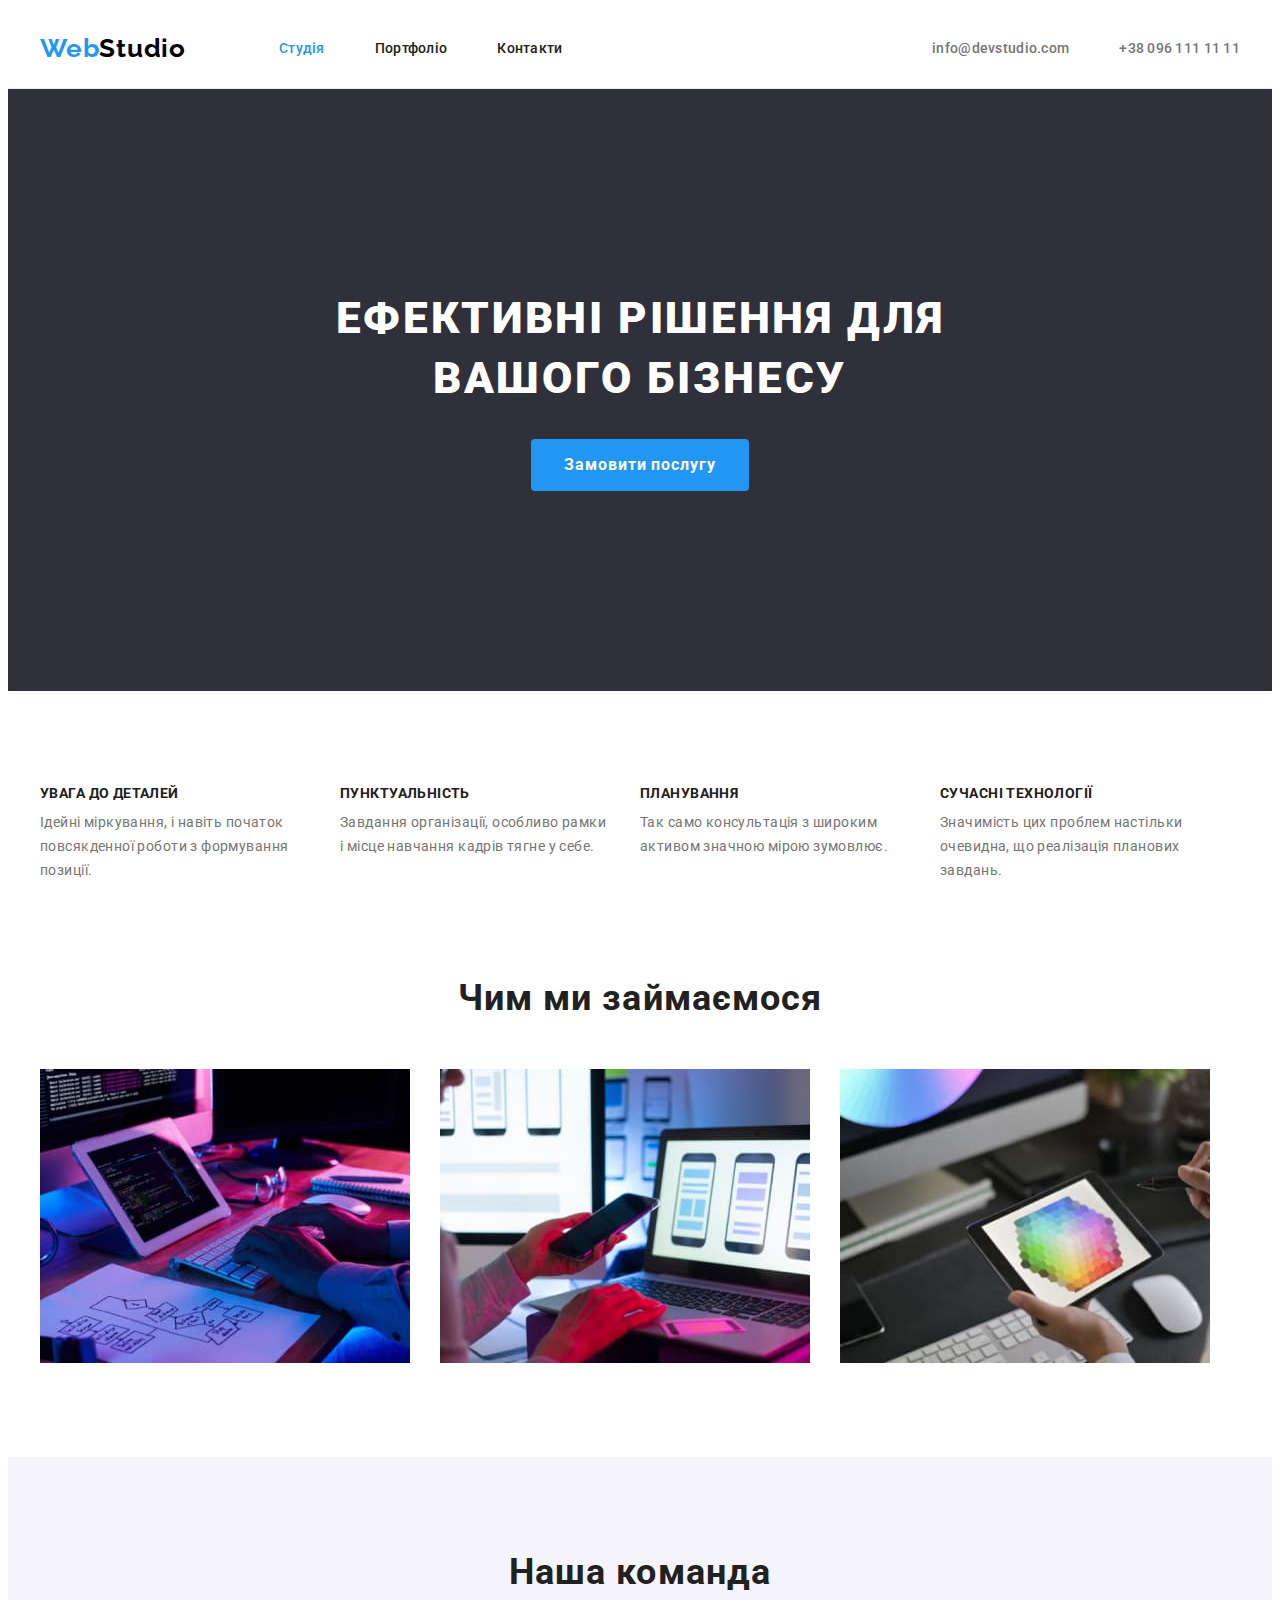
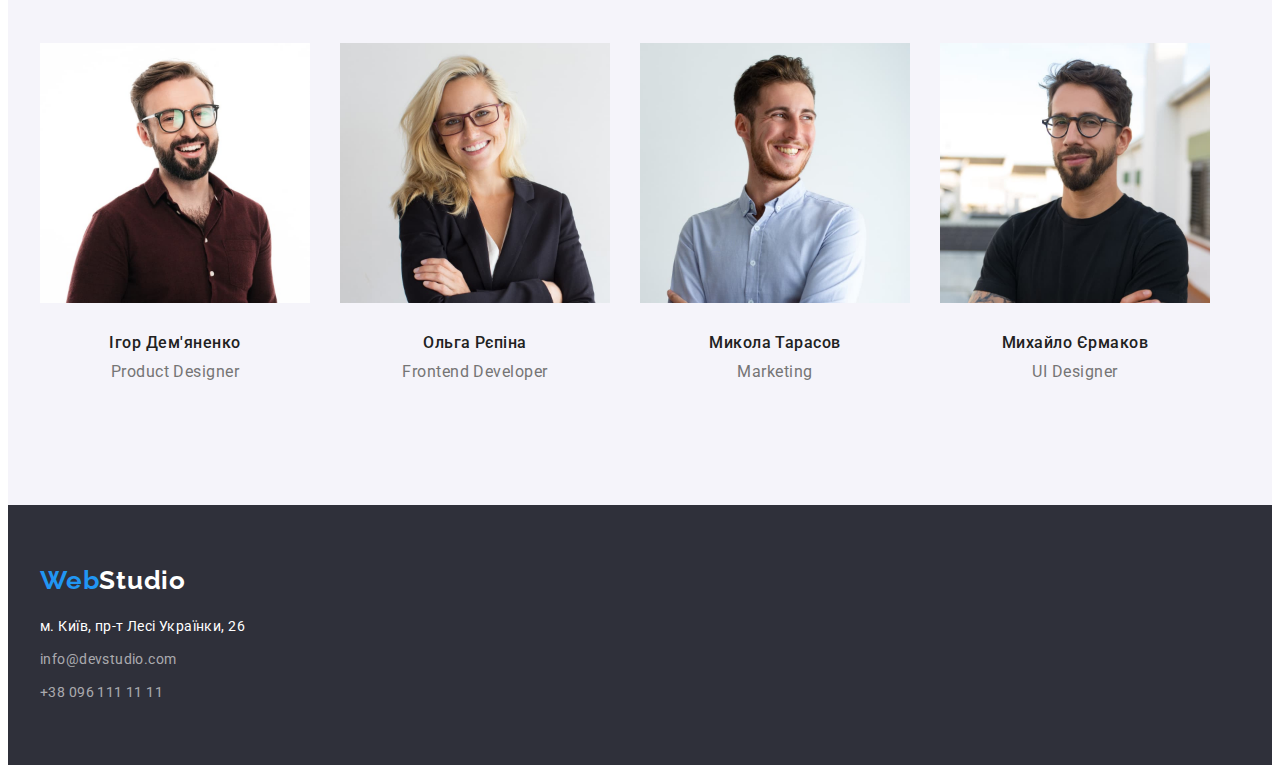
==== index.html @ eddf158d "Initial commit" ====
<!DOCTYPE html>
<html lang="uk">
  <head>
    <meta charset="UTF-8" />
    <meta name="viewport" content="width=device-width, initial-scale=1.0" />
    <title>Document</title>
    <link
      href="https://fonts.googleapis.com/css2?family=Raleway:wght@700&family=Roboto:wght@400;500;700;900&display=swap"
      rel="stylesheet"
    />
    <link
      rel="stylesheet"
      href="https://cdnjs.cloudflare.com/ajax/libs/modern-normalize/2.0.0/modern-normalize.min.css"
      integrity="sha512-4xo8blKMVCiXpTaLzQSLSw3KFOVPWhm/TRtuPVc4WG6kUgjH6J03IBuG7JZPkcWMxJ5huwaBpOpnwYElP/m6wg=="
      crossorigin="anonymous"
      referrerpolicy="no-referrer"
    />
    <link rel="stylesheet" href="./css/style.css" />
  </head>
  <body>
    <!-- header -->

    <header class="header">
      <div class="container main-nav">
        <a href="" lang="en" class="logo"
          >Web<span class="studio">Studio</span>
        </a>
        <nav class="navigation">
          <ul class="list site-nav">
            <li class="item">
              <a href="./index.html" class="link current">Студія</a>
            </li>
            <li class="item">
              <a href="./portfolio.html" class="link">Портфоліо</a>
            </li>
            <li class="item">
              <a href="" class="link">Контакти</a>
            </li>
          </ul>
        </nav>

        <ul class="list contact">
          <li class="item">
            <a href="mailto:info@devstudio.com" class="link"
              >info@devstudio.com</a
            >
          </li>
          <li class="item">
            <a href="tel:+380961111111" class="link">+38 096 111 11 11</a>
          </li>
        </ul>
      </div>
    </header>

    <main>
      <!--hero-->

      <section class="hero">
        <div class="container">
          <h1 class="hero-title">Ефективні рішення для вашого бізнесу</h1>
          <button type="button" class="btn-hero">Замовити послугу</button>
        </div>
      </section>

      <!-- section features -->

      <section class="section features">
        <div class="container">
          <!-- прихований заголовок -->
          <h2 class="section-title visually-hidden">Наші переваги</h2>
          <ul class="list">
            <li class="item">
              <h3 class="section-subtitle">УВАГА ДО ДЕТАЛЕЙ</h3>
              <p class="text">
                Ідейні міркування, і навіть початок повсякденної роботи з
                формування позиції.
              </p>
            </li>
            <li class="item">
              <h3 class="section-subtitle">ПУНКТУАЛЬНІСТЬ</h3>
              <p class="text">
                Завдання організації, особливо рамки і місце навчання кадрів
                тягне у себе.
              </p>
            </li>
            <li class="item">
              <h3 class="section-subtitle">ПЛАНУВАННЯ</h3>
              <p class="text">
                Так само консультація з широким активом значною мірою зумовлює.
              </p>
            </li>
            <li class="item">
              <h3 class="section-subtitle">СУЧАСНІ ТЕХНОЛОГІЇ</h3>
              <p class="text">
                Значимість цих проблем настільки очевидна, що реалізація
                планових завдань.
              </p>
            </li>
          </ul>
        </div>
      </section>

      <!-- section project -->

      <section class="section project">
        <div class="container">
          <h2 class="section-title">Чим ми займаємося</h2>
          <ul class="list">
            <li class="item">
              <img src="./images/img-1.jpg" alt="розробка сайту" width="370" />
            </li>
            <li class="item">
              <img
                src="./images/img-2.jpg"
                alt="розробка дизайну мобільного
            додатку"
                width="370"
              />
            </li>
            <li class="item">
              <img
                src="./images/img-3.jpg"
                alt="підбір кольору на планшеті"
                width="370"
              />
            </li>
          </ul>
        </div>
      </section>

      <!-- section team -->

      <section class="section team">
        <div class="container">
          <h2 class="section-title">Наша команда</h2>
          <ul class="list">
            <li class="item">
              <img
                class="card"
                src="./images/img-4.jpg"
                alt="дизайнер"
                width="270"
                height="260"
              />
              <div class="card-worker">
                <h3 class="section-subtitle">Ігор Дем'яненко</h3>
                <p class="text" lang="en">Product Designer</p>
              </div>
            </li>
            <li class="item">
              <img
                class="card"
                src="./images/img-5.jpg"
                alt="розробник"
                width="270"
                height="260"
              />
              <div class="card-worker">
                <h3 class="section-subtitle">Ольга Рєпіна</h3>
                <p class="text" lang="en">Frontend Developer</p>
              </div>
            </li>
            <li class="item">
              <img
                class="card"
                src="./images/img-6.jpg"
                alt="маркетолог"
                width="270"
                height="260"
              />
              <div class="card-worker">
                <h3 class="section-subtitle">Микола Тарасов</h3>
                <p class="text" lang="en">Marketing</p>
              </div>
            </li>
            <li class="item">
              <img
                class="card"
                src="./images/img-7.jpg"
                alt="дизайнер"
                width="270"
                height="260"
              />
              <div class="card-worker">
                <h3 class="section-subtitle">Михайло Єрмаков</h3>
                <p class="text" lang="en">UI Designer</p>
              </div>
            </li>
          </ul>
        </div>
      </section>
    </main>

    <!-- footer -->

    <footer class="footer">
      <div class="container">
        <a href="" lang="en" class="logo"
          >Web<span class="studio">Studio</span></a
        >
        <address class="adress">
          м. Київ, пр-т Лесі Українки, 26
          <ul class="list">
            <li>
              <a href="mailto:info@devstudio.com" class="link"
                >info@devstudio.com</a
              >
            </li>
            <li class="tel">
              <a href="tel:+380961111111" class="link">+38 096 111 11 11</a>
            </li>
          </ul>
        </address>
      </div>
    </footer>
  </body>
</html>
---- css/style.css ----
/* цвет основного текста #212121 */
/* вторичный цвет текста #757575 */
/* акцент #2196F3 */
/* цвет фона #FFFFFF */
/* вторичный цвет фона #F5F4FA; */
/* цвет героя и футера #2F303A */
:root {
  --primary-text-color: #212121;
  --title-text-color: #757575;
  --accent-color: #2196f3;
  --primary-white-color: #ffffff;
  --primary-font: Roboto, sans-serif;
  --card-set-gap: 30px;
}

body {
  color: var(--title-text-color);
  font-family: var(--primary-font);
}

h1,
h2,
h3,
h4,
h5,
h6,
p,
ul {
  margin: 0;
  padding: 0;
}
img {
  display: block;
}

.container {
  width: 1200px;

  padding-left: 15px;
  padding-right: 15px;

  margin-left: auto;
  margin-right: auto;
}

/* header */

.logo {
  color: var(--accent-color);
}

.studio {
  color: #000;
}

.logo,
.studio {
  padding-top: 24px;
  padding-bottom: 25px;

  font-family: Raleway;
  font-size: 26px;
  font-weight: 700;
  line-height: normal;
  letter-spacing: 0.78px;
  text-decoration: none;
}

.list {
  list-style: none;
}

/* site-nav */

.main-nav,
.site-nav {
  display: flex;
  align-items: center;
}

.main-nav .link {
  display: block;
  padding-top: 32px;
  padding-bottom: 32px;
}
.header {
  border-bottom: 1px solid #ececec;
}

.navigation {
  margin-left: 93px;
}

.site-nav .item + .item {
  margin-left: 50px;
}

.site-nav .link,
.contact .link {
  color: var(--primary-text-color);
  font-size: 14px;
  font-weight: 500;
  line-height: normal;
  letter-spacing: 0.28px;
}

.site-nav .link:hover,
.site-nav .link:focus {
  color: var(--accent-color);
}

.site-nav .link.current {
  color: var(--accent-color);
}

.list .link {
  text-decoration: none;
}

/* contact */

.contact {
  display: flex;
  margin-left: auto;
}

.contact .link {
  color: var(--title-text-color);
}

.contact .link:hover,
.contact .link:focus {
  color: var(--accent-color);
}

.contact .item + .item {
  margin-left: 50px;
}

/* hero */

.hero {
  padding-top: 200px;
  padding-bottom: 200px;

  background: #2f303a;
}

.hero-title {
  width: 696px;
  height: 120px;
  margin-right: auto;
  margin-left: auto;
  margin-bottom: 30px;

  color: var(--primary-white-color);
  font-size: 44px;
  font-weight: 900;
  line-height: 1.36;
  letter-spacing: 2.64px;
  text-transform: uppercase;
  text-align: center;
}

.btn-hero {
  display: block;
  padding: 10px 32px;
  border: 1px solid transparent;
  border-radius: 4px;
  margin-right: auto;
  margin-left: auto;

  color: var(--primary-white-color);
  background-color: var(--accent-color);
  font-family: inherit;
  text-align: center;
  font-size: 16px;
  font-weight: 700;
  line-height: 1.88;
  letter-spacing: 0.96px;
  cursor: pointer;
}

/* sections */

.section {
  padding-top: 94px;
  padding-bottom: 94px;
}

.section-title {
  color: var(--primary-text-color);
}

.section-subtitle {
  color: var(--primary-text-color);
}

.project .section-title,
.team .section-title {
  text-align: center;
  font-size: 36px;
  line-height: normal;
  letter-spacing: 1.08px;
}

/* section features */

.features .list {
  display: flex;
}
.features .item {
  width: 270px;
}

.features .item:not(:last-child) {
  margin-right: 30px;
}

.features .section-subtitle {
  margin-bottom: 10px;

  font-size: 14px;
  line-height: normal;
  letter-spacing: 0.42px;
  text-transform: uppercase;
}

.features .text {
  font-size: 14px;
  line-height: 1.71;
  letter-spacing: 0.42px;
}

.visually-hidden {
  position: absolute;
  width: 1px;
  height: 1px;
  margin: -1px;
  border: 0;
  padding: 0;

  white-space: nowrap;
  clip-path: inset(100%);
  clip: rect(0 0 0 0);
  overflow: hidden;
}

/* section project */

.project {
  padding-top: 0px;
}

.project .list {
  display: flex;
}

.project .section-title {
  margin-bottom: 50px;
}

.project .item:not(:last-child) {
  margin-right: var(--card-set-gap);
}

/* section team */

.team .list {
  display: flex;
}

.team .section-title {
  margin-bottom: 50px;
}

.team .item:not(:last-child) {
  margin-right: var(--card-set-gap);
}

.team {
  padding-top: 94px;
  background-color: #f5f4fa;
}

.team .section-subtitle {
  font-size: 16px;
  font-weight: 500;
  line-height: normal;
  letter-spacing: 0.48px;

  margin-bottom: 10px;
}

.team .text {
  font-size: 16px;
  line-height: normal;
  letter-spacing: 0.48px;
}
.card-worker {
  padding-top: 30px;
  padding-bottom: 30px;
  text-align: center;
}

/* footer */

.footer {
  background-color: #2f303a;

  padding-top: 60px;
  padding-bottom: 60px;
}

.footer .studio {
  color: #fff;
}

.footer .logo,
.footer .studio {
  padding-top: 0px;
  padding-bottom: 0px;
}

.adress {
  color: var(--primary-white-color);
  font-style: normal;
  font-size: 14px;
  line-height: 1.71;
  letter-spacing: 0.42px;

  margin-top: 20px;
}
.adress .list {
  margin-top: 9px;
}

.adress .tel {
  margin-top: 9px;
}

.adress .link {
  color: rgba(255, 255, 255, 0.6);
}

.adress .link:hover,
.adress .link:focus {
  color: var(--primary-white-color);
}

/* portfolio */

/* filter */

.nav-btn {
  padding-top: 6px;
  padding-right: 22px;
  padding-bottom: 6px;
  padding-left: 22px;
  border-radius: 4px;

  color: var(--primary-text-color);
  font-family: inherit;
  background-color: #f5f4fa;
  text-align: center;
  font-size: 16px;
  font-weight: 500;
  line-height: 1.6;
  letter-spacing: 0.48px;
  cursor: pointer;
}

.nav-btn:hover,
.nav-btn:focus {
  color: var(--primary-white-color);
  background-color: var(--accent-color);
}

.nav-btn.current {
  padding-left: 25px;
  padding-right: 25px;

  color: var(--primary-white-color);
  background-color: var(--accent-color);
}

.filter > .item:not(:last-child) {
  margin-right: 8px;
}

/* section portfolio */

.portfolio .section-title {
  font-size: 18px;
  line-height: 2;
  letter-spacing: 1.08px;
}

.portfolio .text {
  color: var(--title-text-color);
  font-size: 16px;
  line-height: 1.87;
  letter-spacing: 0.48px;
}
/* set-card */

.filter {
  display: flex;
  justify-content: center;
  margin-bottom: 50px;
}

.card-set {
  display: flex;
  flex-wrap: wrap;
  margin-right: calc(-1 * var(--card-set-gap));
  margin-bottom: calc(-1 * var(--card-set-gap));
}

.card-set > .item {
  margin-right: var(--card-set-gap);
  margin-bottom: var(--card-set-gap);
  flex-basis: calc(100% / 3 - var(--card-set-gap));
}

.border-card {
  padding-top: 20px;
  padding-right: 24px;
  padding-bottom: 20px;
  padding-left: 24px;
  border: 1px solid #eeeeee;
  border-top: 0px;
}

.border-card .text {
  margin-top: 4px;
}
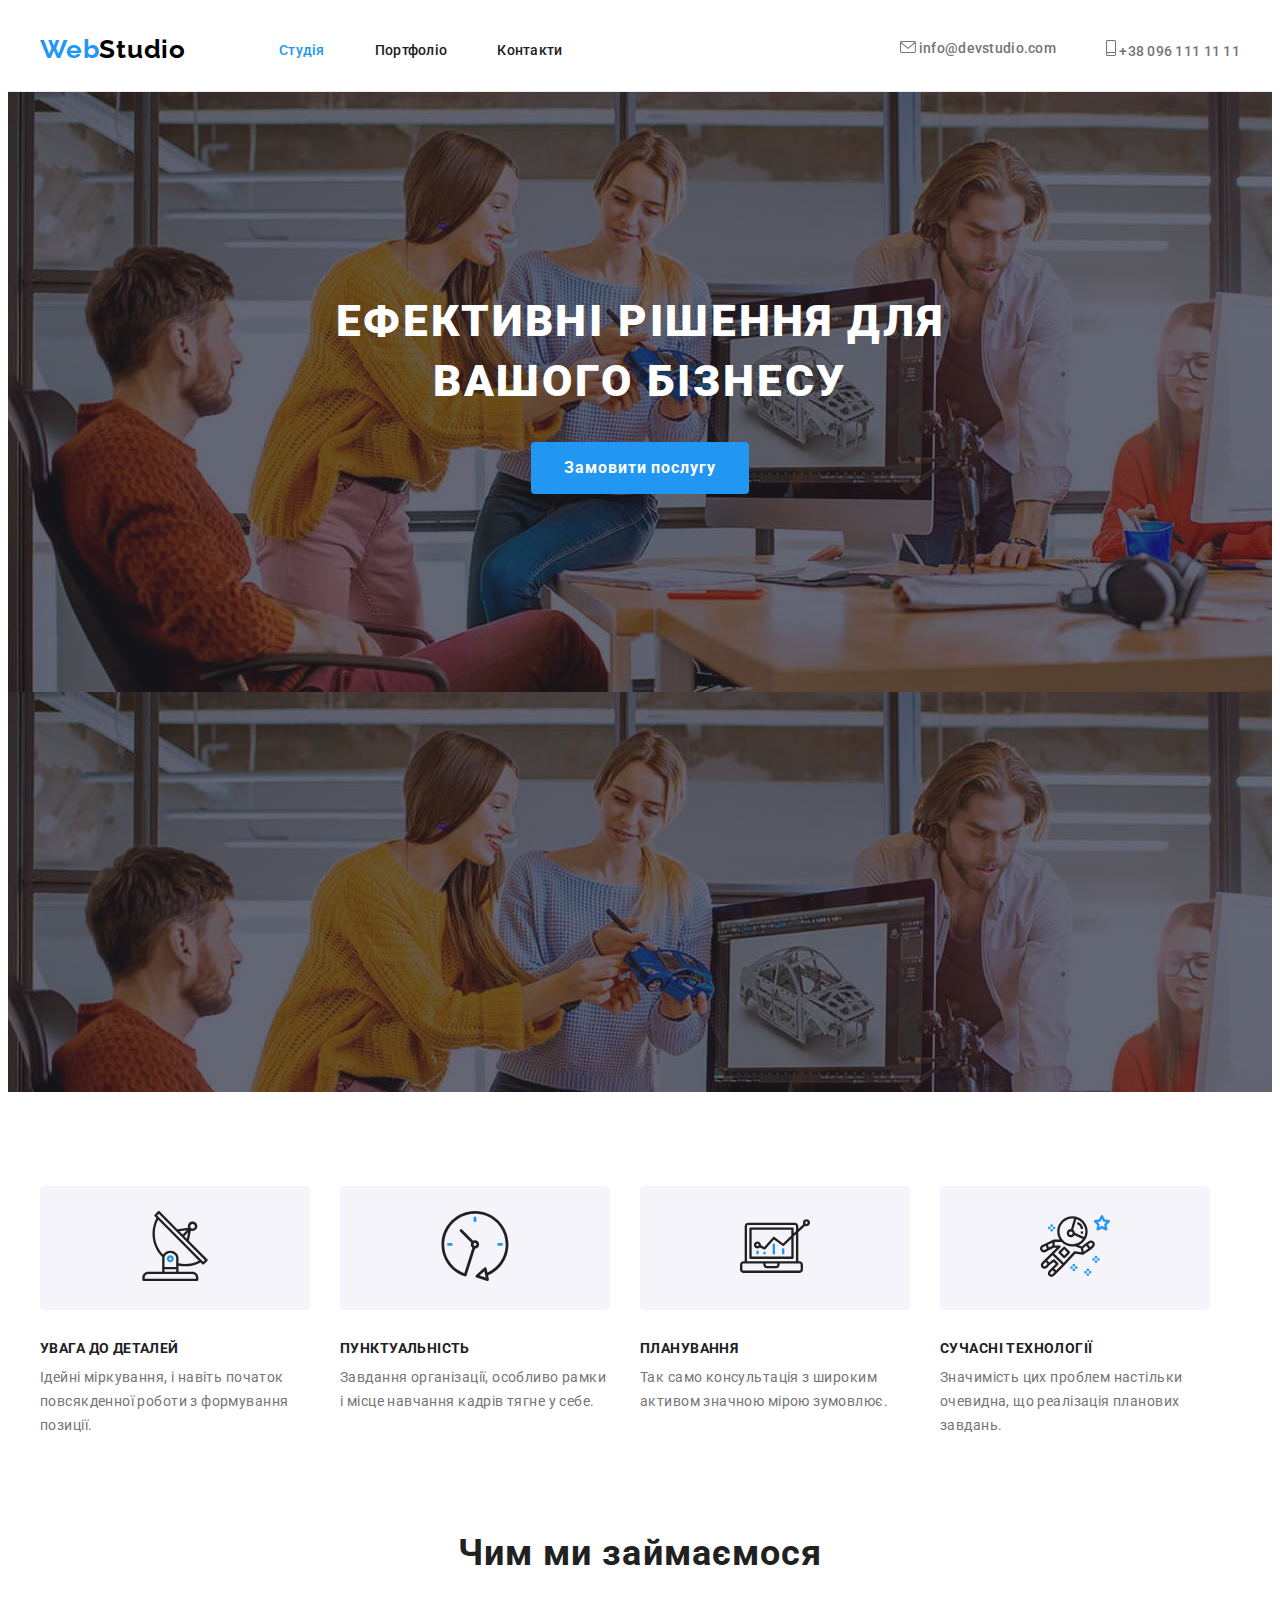
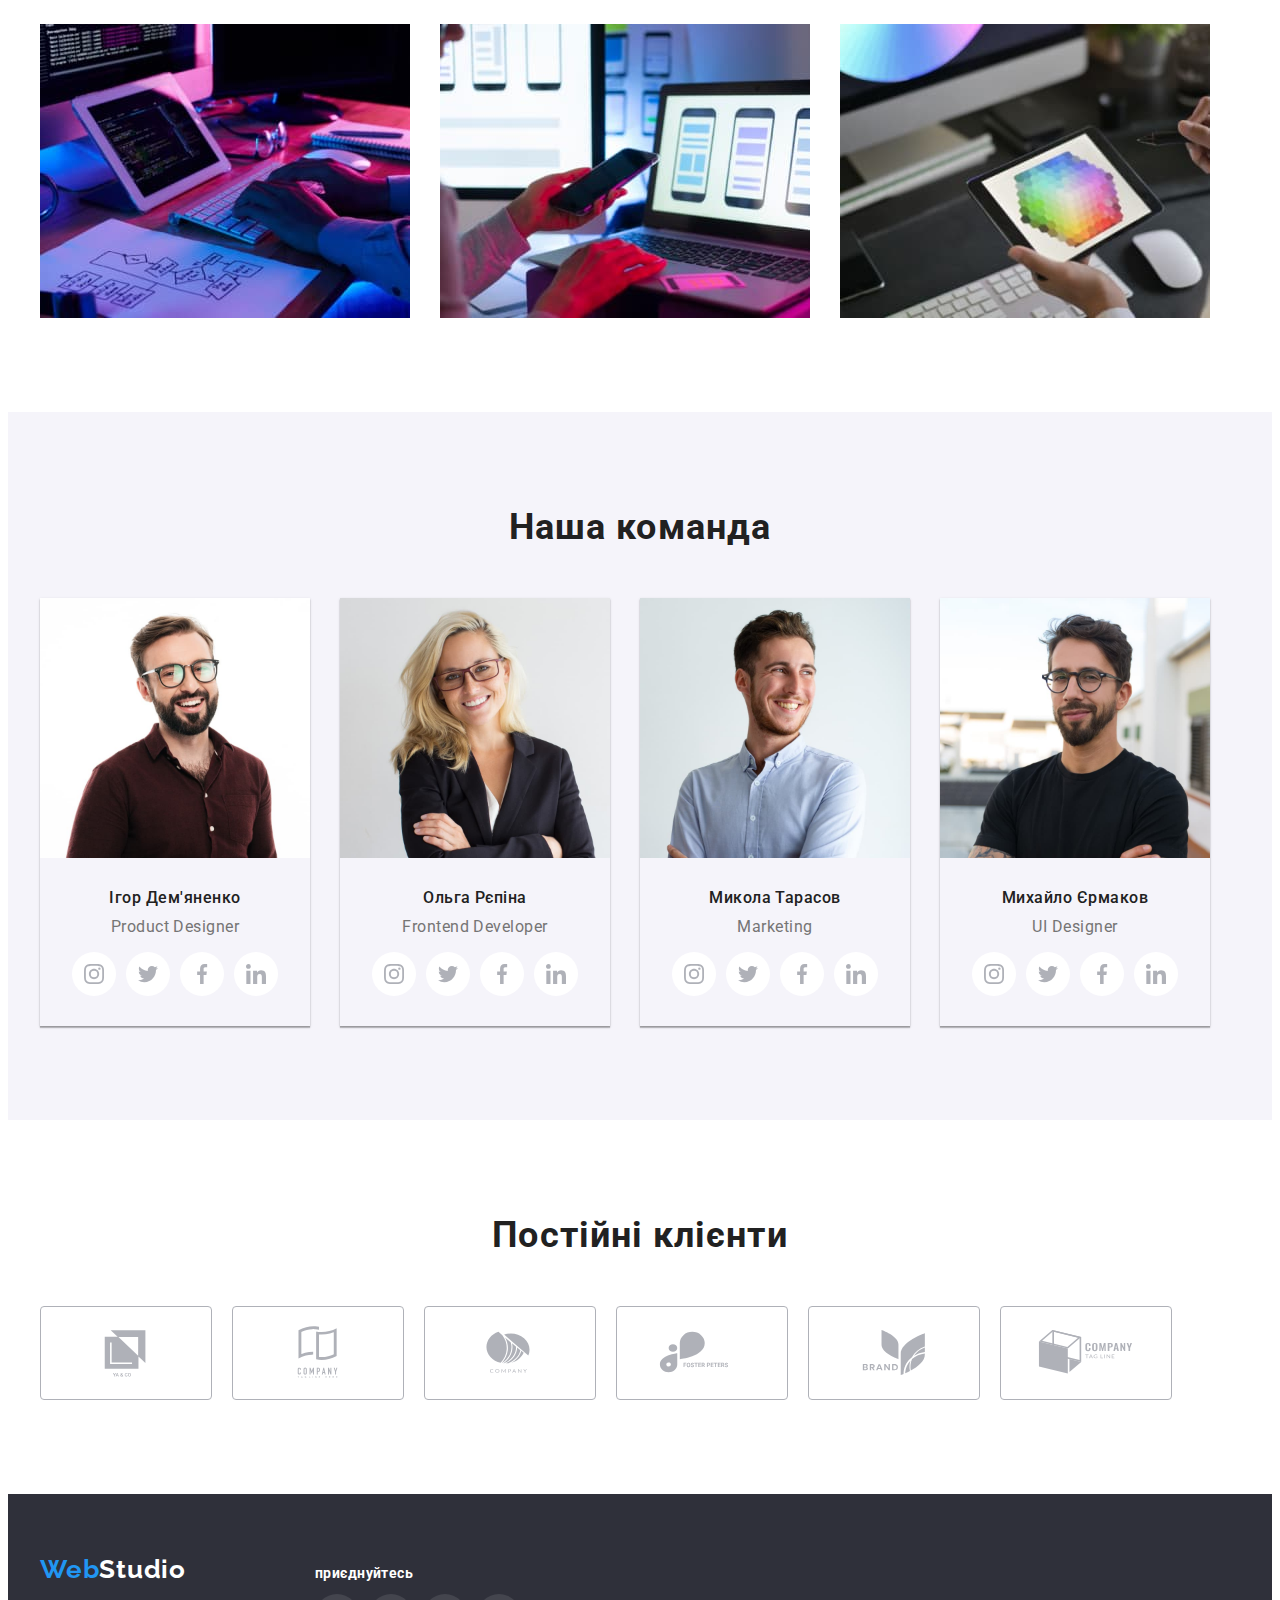
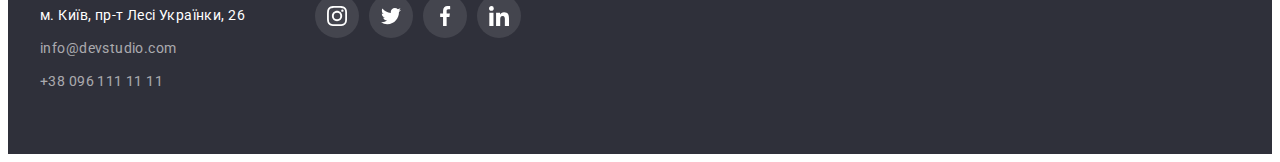
==== commit 2e159cce: "додає іконки та тіні" ====
--- a/index.html
+++ b/index.html
@@ -41,12 +41,20 @@
 
         <ul class="list contact">
           <li class="item">
-            <a href="mailto:info@devstudio.com" class="link"
-              >info@devstudio.com</a
+            <a href="mailto:info@devstudio.com" class="link">
+              <svg class="contact-icon" width="16" height="12">
+                <use href="./images/sprite.svg#icon-envelope"></use>
+              </svg>
+              info@devstudio.com</a
             >
           </li>
           <li class="item">
-            <a href="tel:+380961111111" class="link">+38 096 111 11 11</a>
+            <a href="tel:+380961111111" class="link">
+              <svg class="contact-icon" width="10" height="16">
+                <use href="./images/sprite.svg#icon-smartphone"></use>
+              </svg>
+              +38 096 111 11 11</a
+            >
           </li>
         </ul>
       </div>
@@ -70,6 +78,11 @@
           <h2 class="section-title visually-hidden">Наші переваги</h2>
           <ul class="list">
             <li class="item">
+              <div class="features-icons">
+                <svg width="70" height="70">
+                  <use href="./images/sprite.svg#icon-antenna"></use>
+                </svg>
+              </div>
               <h3 class="section-subtitle">УВАГА ДО ДЕТАЛЕЙ</h3>
               <p class="text">
                 Ідейні міркування, і навіть початок повсякденної роботи з
@@ -77,6 +90,11 @@
               </p>
             </li>
             <li class="item">
+              <div class="features-icons">
+                <svg width="70" height="70">
+                  <use href="./images/sprite.svg#icon-clock"></use>
+                </svg>
+              </div>
               <h3 class="section-subtitle">ПУНКТУАЛЬНІСТЬ</h3>
               <p class="text">
                 Завдання організації, особливо рамки і місце навчання кадрів
@@ -84,12 +102,22 @@
               </p>
             </li>
             <li class="item">
+              <div class="features-icons">
+                <svg width="70" height="70">
+                  <use href="./images/sprite.svg#icon-diagram"></use>
+                </svg>
+              </div>
               <h3 class="section-subtitle">ПЛАНУВАННЯ</h3>
               <p class="text">
                 Так само консультація з широким активом значною мірою зумовлює.
               </p>
             </li>
             <li class="item">
+              <div class="features-icons">
+                <svg width="70" height="70">
+                  <use href="./images/sprite.svg#icon-astronaut"></use>
+                </svg>
+              </div>
               <h3 class="section-subtitle">СУЧАСНІ ТЕХНОЛОГІЇ</h3>
               <p class="text">
                 Значимість цих проблем настільки очевидна, що реалізація
@@ -145,6 +173,56 @@
               <div class="card-worker">
                 <h3 class="section-subtitle">Ігор Дем'яненко</h3>
                 <p class="text" lang="en">Product Designer</p>
+                <ul class="social-list">
+                  <li class="social-item">
+                    <a
+                      class="social-link"
+                      href=""
+                      target="_blank"
+                      rel="noopener no-referrer"
+                      aria-label="instagram"
+                      ><svg class="social-icon" width="20" height="20">
+                        <use href="./images/sprite.svg#icon-instagram"></use>
+                      </svg>
+                    </a>
+                  </li>
+                  <li class="social-item">
+                    <a
+                      class="social-link"
+                      href=""
+                      target="_blank"
+                      rel="noopener no-referrer"
+                      aria-label="twitter"
+                      ><svg class="social-icon" width="20" height="20">
+                        <use href="./images/sprite.svg#icon-twitter"></use>
+                      </svg>
+                    </a>
+                  </li>
+                  <li class="social-item">
+                    <a
+                      class="social-link"
+                      href=""
+                      target="_blank"
+                      rel="noopener no-referrer"
+                      aria-label="facebook"
+                      ><svg class="social-icon" width="20" height="20">
+                        <use href="./images/sprite.svg#icon-facebook"></use>
+                      </svg>
+                    </a>
+                  </li>
+                  <li class="social-item">
+                    <a
+                      class="social-link"
+                      href=""
+                      target="_blank"
+                      rel="noopener no-referrer"
+                      aria-label="linkedin"
+                      ><svg class="social-icon" width="20" height="20">
+                        <use href="./images/sprite.svg#icon-linkedin"></use>
+                      </svg>
+                    </a>
+                  </li>
+                </ul>
               </div>
             </li>
             <li class="item">
@@ -158,6 +236,56 @@
               <div class="card-worker">
                 <h3 class="section-subtitle">Ольга Рєпіна</h3>
                 <p class="text" lang="en">Frontend Developer</p>
+                <ul class="social-list">
+                  <li class="social-item">
+                    <a
+                      class="social-link"
+                      href=""
+                      target="_blank"
+                      rel="noopener no-referrer"
+                      aria-label="instagram"
+                      ><svg class="social-icon" width="20" height="20">
+                        <use href="./images/sprite.svg#icon-instagram"></use>
+                      </svg>
+                    </a>
+                  </li>
+                  <li class="social-item">
+                    <a
+                      class="social-link"
+                      href=""
+                      target="_blank"
+                      rel="noopener no-referrer"
+                      aria-label="twitter"
+                      ><svg class="social-icon" width="20" height="20">
+                        <use href="./images/sprite.svg#icon-twitter"></use>
+                      </svg>
+                    </a>
+                  </li>
+                  <li class="social-item">
+                    <a
+                      class="social-link"
+                      href=""
+                      target="_blank"
+                      rel="noopener no-referrer"
+                      aria-label="facebook"
+                      ><svg class="social-icon" width="20" height="20">
+                        <use href="./images/sprite.svg#icon-facebook"></use>
+                      </svg>
+                    </a>
+                  </li>
+                  <li class="social-item">
+                    <a
+                      class="social-link"
+                      href=""
+                      target="_blank"
+                      rel="noopener no-referrer"
+                      aria-label="linkedin"
+                      ><svg class="social-icon" width="20" height="20">
+                        <use href="./images/sprite.svg#icon-linkedin"></use>
+                      </svg>
+                    </a>
+                  </li>
+                </ul>
               </div>
             </li>
             <li class="item">
@@ -171,6 +299,56 @@
               <div class="card-worker">
                 <h3 class="section-subtitle">Микола Тарасов</h3>
                 <p class="text" lang="en">Marketing</p>
+                <ul class="social-list">
+                  <li class="social-item">
+                    <a
+                      class="social-link"
+                      href=""
+                      target="_blank"
+                      rel="noopener no-referrer"
+                      aria-label="instagram"
+                      ><svg class="social-icon" width="20" height="20">
+                        <use href="./images/sprite.svg#icon-instagram"></use>
+                      </svg>
+                    </a>
+                  </li>
+                  <li class="social-item">
+                    <a
+                      class="social-link"
+                      href=""
+                      target="_blank"
+                      rel="noopener no-referrer"
+                      aria-label="twitter"
+                      ><svg class="social-icon" width="20" height="20">
+                        <use href="./images/sprite.svg#icon-twitter"></use>
+                      </svg>
+                    </a>
+                  </li>
+                  <li class="social-item">
+                    <a
+                      class="social-link"
+                      href=""
+                      target="_blank"
+                      rel="noopener no-referrer"
+                      aria-label="facebook"
+                      ><svg class="social-icon" width="20" height="20">
+                        <use href="./images/sprite.svg#icon-facebook"></use>
+                      </svg>
+                    </a>
+                  </li>
+                  <li class="social-item">
+                    <a
+                      class="social-link"
+                      href=""
+                      target="_blank"
+                      rel="noopener no-referrer"
+                      aria-label="linkedin"
+                      ><svg class="social-icon" width="20" height="20">
+                        <use href="./images/sprite.svg#icon-linkedin"></use>
+                      </svg>
+                    </a>
+                  </li>
+                </ul>
               </div>
             </li>
             <li class="item">
@@ -184,6 +362,56 @@
               <div class="card-worker">
                 <h3 class="section-subtitle">Михайло Єрмаков</h3>
                 <p class="text" lang="en">UI Designer</p>
+                <ul class="social-list">
+                  <li class="social-item">
+                    <a
+                      class="social-link"
+                      href=""
+                      target="_blank"
+                      rel="noopener no-referrer"
+                      aria-label="instagram"
+                      ><svg class="social-icon" width="20" height="20">
+                        <use href="./images/sprite.svg#icon-instagram"></use>
+                      </svg>
+                    </a>
+                  </li>
+                  <li class="social-item">
+                    <a
+                      class="social-link"
+                      href=""
+                      target="_blank"
+                      rel="noopener no-referrer"
+                      aria-label="twitter"
+                      ><svg class="social-icon" width="20" height="20">
+                        <use href="./images/sprite.svg#icon-twitter"></use>
+                      </svg>
+                    </a>
+                  </li>
+                  <li class="social-item">
+                    <a
+                      class="social-link"
+                      href=""
+                      target="_blank"
+                      rel="noopener no-referrer"
+                      aria-label="facebook"
+                      ><svg class="social-icon" width="20" height="20">
+                        <use href="./images/sprite.svg#icon-facebook"></use>
+                      </svg>
+                    </a>
+                  </li>
+                  <li class="social-item">
+                    <a
+                      class="social-link"
+                      href=""
+                      target="_blank"
+                      rel="noopener no-referrer"
+                      aria-label="linkedin"
+                      ><svg class="social-icon" width="20" height="20">
+                        <use href="./images/sprite.svg#icon-linkedin"></use>
+                      </svg>
+                    </a>
+                  </li>
+                </ul>
               </div>
             </li>
           </ul>
@@ -191,26 +419,121 @@
       </section>
     </main>
 
+    <!-- section clients -->
+    <section class="section clients">
+      <div class="container">
+        <h2 class="section-title">Постійні клієнти</h2>
+        <ul class="list">
+          <li class="client-item">
+            <svg class="client-icon" width="106" height="60">
+              <use href="./images/sprite.svg#icon-logo-1"></use>
+            </svg>
+          </li>
+          <li class="client-item">
+            <svg class="client-icon" width="106" height="60">
+              <use href="./images/sprite.svg#icon-logo-2"></use>
+            </svg>
+          </li>
+          <li class="client-item">
+            <svg class="client-icon" width="106" height="60">
+              <use href="./images/sprite.svg#icon-logo-3"></use>
+            </svg>
+          </li>
+          <li class="client-item">
+            <svg class="client-icon" width="106" height="60">
+              <use href="./images/sprite.svg#icon-logo-4"></use>
+            </svg>
+          </li>
+          <li class="client-item">
+            <svg class="client-icon" width="106" height="60">
+              <use href="./images/sprite.svg#icon-logo-5"></use>
+            </svg>
+          </li>
+          <li class="client-item">
+            <svg class="client-icon" width="106" height="60">
+              <use href="./images/sprite.svg#icon-logo-6"></use>
+            </svg>
+          </li>
+        </ul>
+      </div>
+    </section>
+
     <!-- footer -->
 
     <footer class="footer">
       <div class="container">
-        <a href="" lang="en" class="logo"
-          >Web<span class="studio">Studio</span></a
-        >
-        <address class="adress">
-          м. Київ, пр-т Лесі Українки, 26
-          <ul class="list">
-            <li>
-              <a href="mailto:info@devstudio.com" class="link"
-                >info@devstudio.com</a
-              >
-            </li>
-            <li class="tel">
-              <a href="tel:+380961111111" class="link">+38 096 111 11 11</a>
+        <div class="adress-contact">
+          <a href="" lang="en" class="logo"
+            >Web<span class="studio">Studio</span></a
+          >
+          <address class="adress">
+            м. Київ, пр-т Лесі Українки, 26
+            <ul class="list">
+              <li>
+                <a href="mailto:info@devstudio.com" class="link"
+                  >info@devstudio.com</a
+                >
+              </li>
+              <li class="tel">
+                <a href="tel:+380961111111" class="link">+38 096 111 11 11</a>
+              </li>
+            </ul>
+          </address>
+        </div>
+
+        <div class="footer-icons">
+          <p class="text">приєднуйтесь</p>
+          <ul class="social-list">
+            <li class="social-item">
+              <a
+                class="social-link"
+                href=""
+                target="_blank"
+                rel="noopener no-referrer"
+                aria-label="instagram"
+                ><svg class="social-icon" width="20" height="20">
+                  <use href="./images/sprite.svg#icon-instagram"></use>
+                </svg>
+              </a>
+            </li>
+            <li class="social-item">
+              <a
+                class="social-link"
+                href=""
+                target="_blank"
+                rel="noopener no-referrer"
+                aria-label="twitter"
+                ><svg class="social-icon" width="20" height="20">
+                  <use href="./images/sprite.svg#icon-twitter"></use>
+                </svg>
+              </a>
+            </li>
+            <li class="social-item">
+              <a
+                class="social-link"
+                href=""
+                target="_blank"
+                rel="noopener no-referrer"
+                aria-label="facebook"
+                ><svg class="social-icon" width="20" height="20">
+                  <use href="./images/sprite.svg#icon-facebook"></use>
+                </svg>
+              </a>
+            </li>
+            <li class="social-item">
+              <a
+                class="social-link"
+                href=""
+                target="_blank"
+                rel="noopener no-referrer"
+                aria-label="linkedin"
+                ><svg class="social-icon" width="20" height="20">
+                  <use href="./images/sprite.svg#icon-linkedin"></use>
+                </svg>
+              </a>
             </li>
           </ul>
-        </address>
+        </div>
       </div>
     </footer>
   </body>
--- a/css/style.css
+++ b/css/style.css
@@ -136,14 +136,26 @@
 .contact .item + .item {
   margin-left: 50px;
 }
-
+.contact-icon {
+  fill: currentColor;
+}
 /* hero */
 
 .hero {
   padding-top: 200px;
   padding-bottom: 200px;
 
-  background: #2f303a;
+  background: #c4c4c4;
+  background-image: linear-gradient(
+      to right,
+      rgba(47, 48, 58, 0.4),
+      rgba(47, 48, 58, 0.4)
+    ),
+    url(../images/hero.jpg);
+  height: 600px;
+  max-width: 1600px;
+  margin-right: auto;
+  margin-left: auto;
 }
 
 .hero-title {
@@ -197,11 +209,13 @@
 }
 
 .project .section-title,
-.team .section-title {
+.team .section-title,
+.clients .section-title {
   text-align: center;
   font-size: 36px;
   line-height: normal;
   letter-spacing: 1.08px;
+  margin-bottom: 50px;
 }
 
 /* section features */
@@ -245,6 +259,13 @@
   clip: rect(0 0 0 0);
   overflow: hidden;
 }
+.features-icons {
+  background-color: #f5f4fa;
+
+  padding: 25px 100px;
+  margin-bottom: 30px;
+  border-radius: 4px;
+}
 
 /* section project */
 
@@ -255,11 +276,6 @@
 .project .list {
   display: flex;
 }
-
-.project .section-title {
-  margin-bottom: 50px;
-}
-
 .project .item:not(:last-child) {
   margin-right: var(--card-set-gap);
 }
@@ -270,14 +286,13 @@
   display: flex;
 }
 
-.team .section-title {
-  margin-bottom: 50px;
-}
-
 .team .item:not(:last-child) {
   margin-right: var(--card-set-gap);
 }
-
+.team .item {
+  box-shadow: 0px 2px 1px 0px rgba(0, 0, 0, 0.2),
+    0px 1px 1px 0px rgba(0, 0, 0, 0.14), 0px 1px 3px 0px rgba(0, 0, 0, 0.12);
+}
 .team {
   padding-top: 94px;
   background-color: #f5f4fa;
@@ -296,11 +311,66 @@
   font-size: 16px;
   line-height: normal;
   letter-spacing: 0.48px;
+  margin-bottom: 16px;
 }
 .card-worker {
   padding-top: 30px;
   padding-bottom: 30px;
   text-align: center;
+}
+
+/* social icons  */
+
+.social-list {
+  display: flex;
+  list-style: none;
+  justify-content: center;
+  align-items: center;
+  gap: 10px;
+}
+.social-link {
+  display: flex;
+  justify-content: center;
+  align-items: center;
+  width: 44px;
+  height: 44px;
+  background-color: #ffffff;
+  border-radius: 50%;
+}
+
+.social-icon {
+  fill: #afb1b8;
+}
+
+/* clients */
+.clients .list {
+  display: flex;
+}
+.client-item {
+  display: flex;
+  justify-content: center;
+  align-items: center;
+  width: 170px;
+  height: 92px;
+  border: 1px solid #afb1b8;
+  border-radius: 4px;
+  cursor: pointer;
+}
+.client-item:not(:last-child) {
+  margin-right: 20px;
+}
+
+.client-icon {
+  fill: #afb1b8;
+}
+.client-item:hover,
+.client-item:focus {
+  border-color: var(--accent-color);
+}
+
+.client-item:hover .client-icon,
+.client-item:focus .client-icon {
+  fill: var(--accent-color);
 }
 
 /* footer */
@@ -347,7 +417,47 @@
 .adress .link:focus {
   color: var(--primary-white-color);
 }
-
+.footer .text {
+  color: rgba(255, 255, 255, 1);
+  margin-bottom: 20px;
+}
+
+/* icons footer */
+
+.footer .social-link {
+  background-color: rgba(255, 255, 255, 0.1);
+}
+
+.footer .social-icon {
+  fill: rgba(255, 255, 255, 1);
+}
+
+.social-link:hover,
+.social-link:focus {
+  background-color: var(--accent-color);
+}
+
+.social-link:hover .social-icon,
+.social-link:focus .social-icon {
+  fill: #ffffff;
+}
+
+.footer > .container {
+  display: flex;
+  align-items: baseline;
+}
+
+.adress-contact {
+  margin-right: 70px;
+}
+
+.footer-icons .text {
+  font-weight: 700;
+  font-size: 14px;
+  line-height: 1.14px;
+  letter-spacing: 0.03em;
+  text-align: left;
+}
 /* portfolio */
 
 /* filter */
@@ -374,6 +484,8 @@
 .nav-btn:focus {
   color: var(--primary-white-color);
   background-color: var(--accent-color);
+  box-shadow: 0px 2px 2px 0px rgba(0, 0, 0, 0.12),
+    0px 1px 2px 0px rgba(0, 0, 0, 0.08), 0px 3px 1px 0px rgba(0, 0, 0, 0.1);
 }
 
 .nav-btn.current {
@@ -422,7 +534,11 @@
   margin-bottom: var(--card-set-gap);
   flex-basis: calc(100% / 3 - var(--card-set-gap));
 }
-
+.card-set > .item:hover,
+.card-set > .item:focus {
+  box-shadow: 1px 4px 6px 0px rgba(0, 0, 0, 0.16),
+    0px 4px 4px 0px rgba(0, 0, 0, 0.06), 0px 1px 1px 0px rgba(0, 0, 0, 0.12);
+}
 .border-card {
   padding-top: 20px;
   padding-right: 24px;
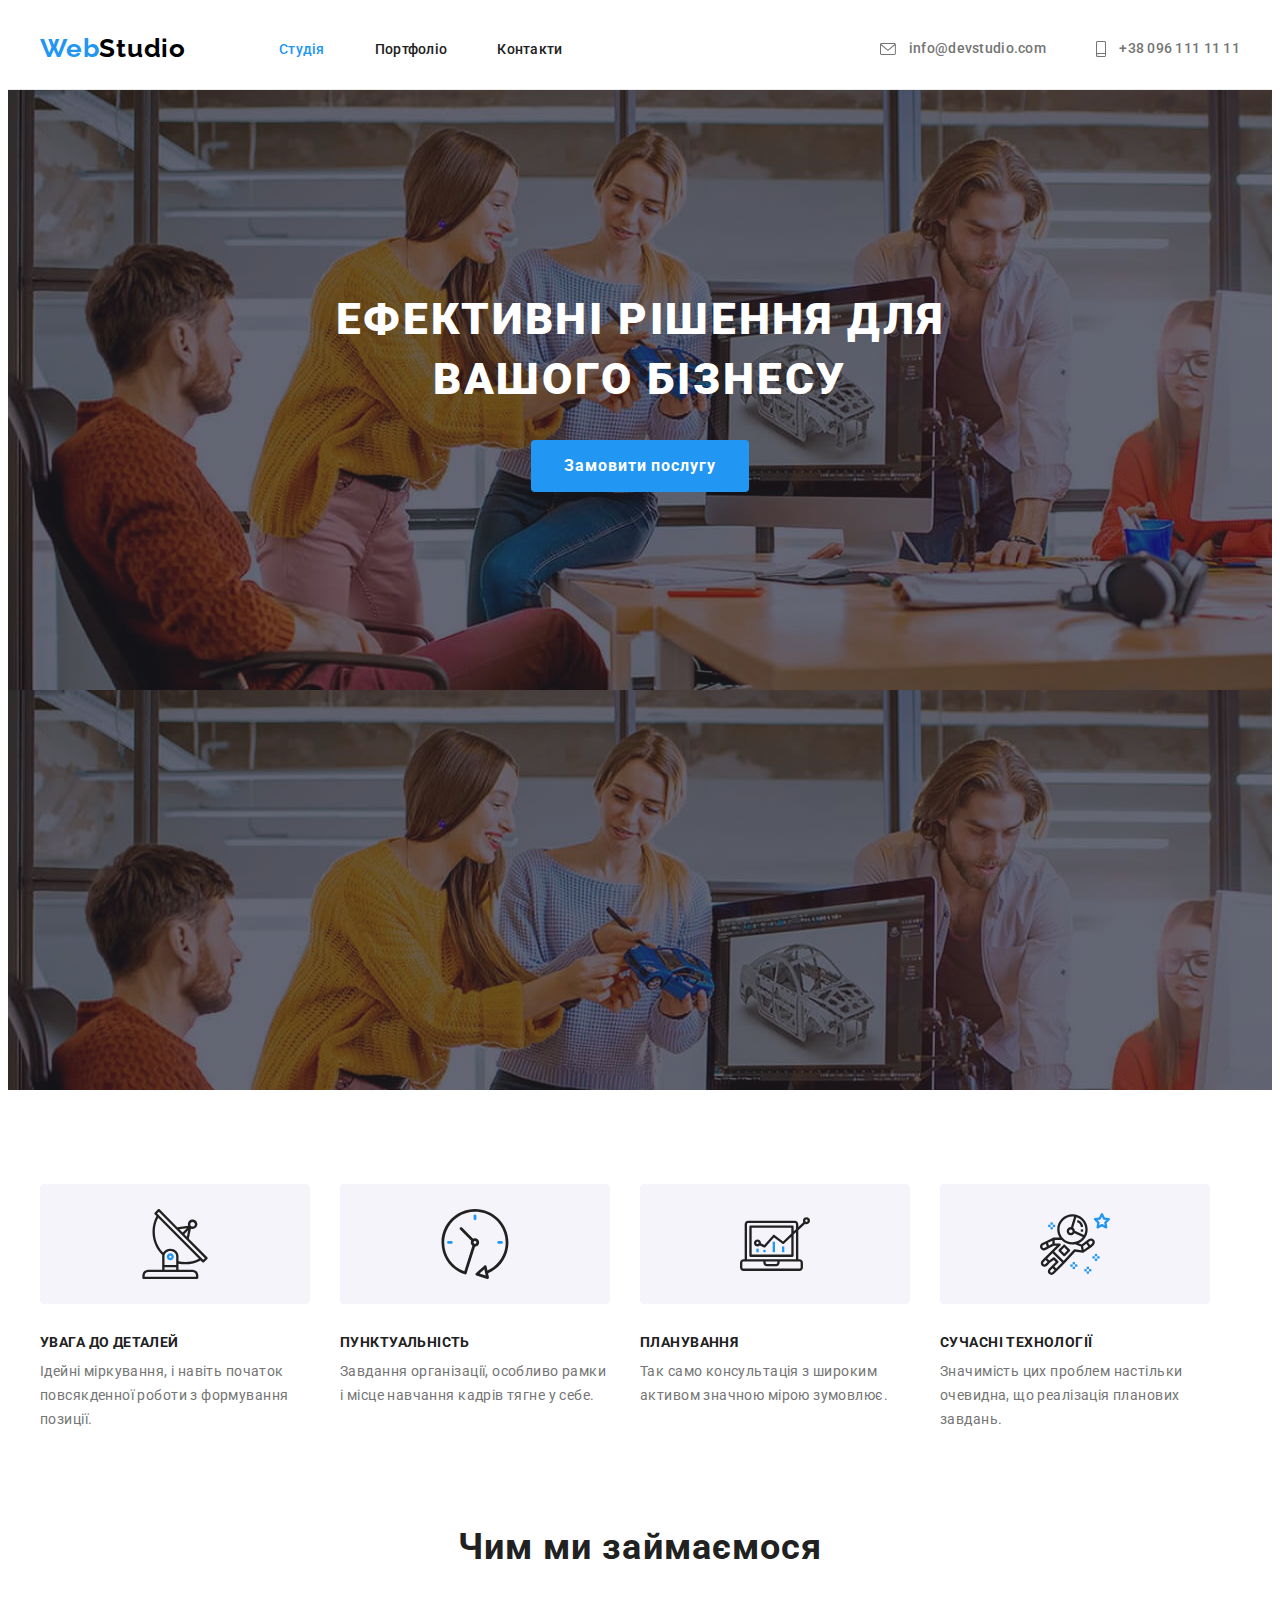
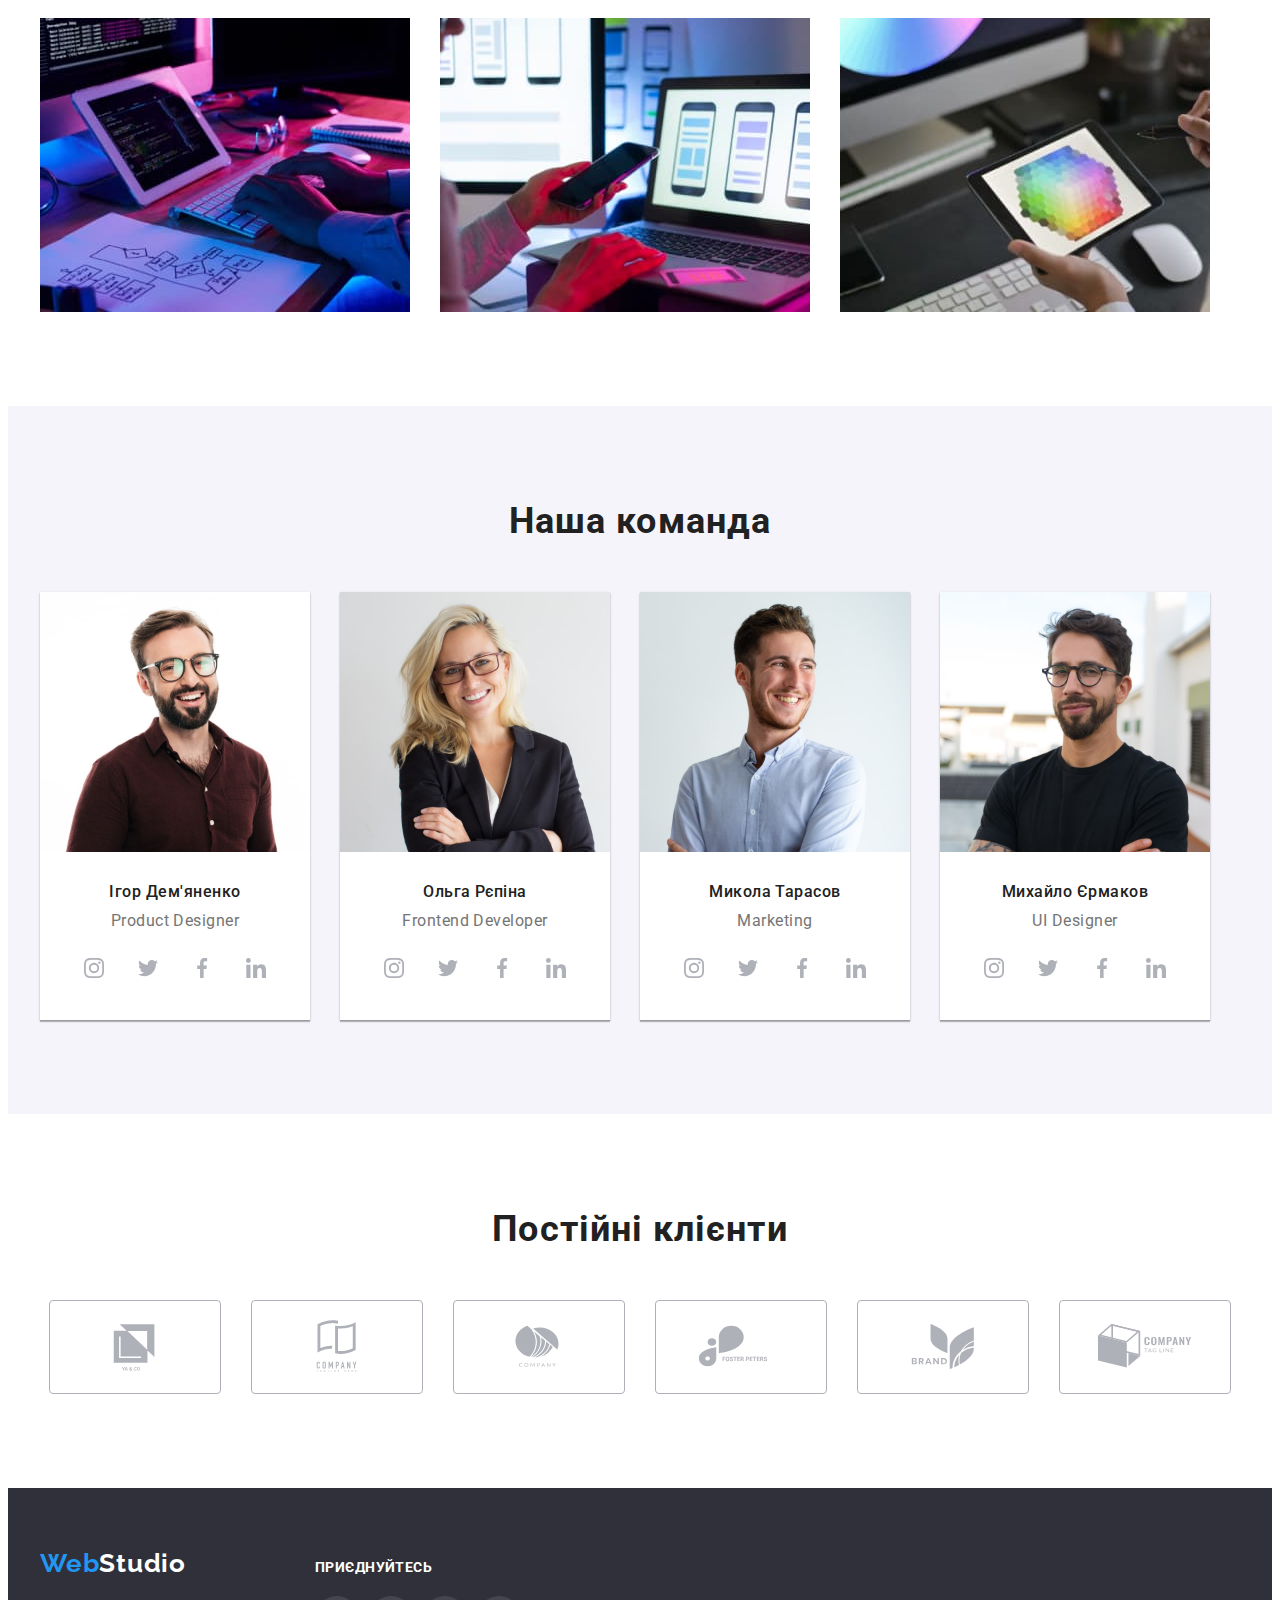
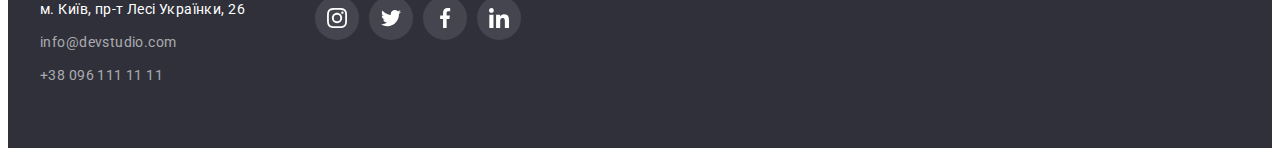
==== commit 4cb747cd: "додає іконки та тіні" ====
--- a/index.html
+++ b/index.html
@@ -79,7 +79,7 @@
           <ul class="list">
             <li class="item">
               <div class="features-icons">
-                <svg width="70" height="70">
+                <svg class="features-icon" width="70" height="70">
                   <use href="./images/sprite.svg#icon-antenna"></use>
                 </svg>
               </div>
@@ -91,7 +91,7 @@
             </li>
             <li class="item">
               <div class="features-icons">
-                <svg width="70" height="70">
+                <svg class="features-icon" width="70" height="70">
                   <use href="./images/sprite.svg#icon-clock"></use>
                 </svg>
               </div>
@@ -103,7 +103,7 @@
             </li>
             <li class="item">
               <div class="features-icons">
-                <svg width="70" height="70">
+                <svg class="features-icon" width="70" height="70">
                   <use href="./images/sprite.svg#icon-diagram"></use>
                 </svg>
               </div>
@@ -114,7 +114,7 @@
             </li>
             <li class="item">
               <div class="features-icons">
-                <svg width="70" height="70">
+                <svg class="features-icon" width="70" height="70">
                   <use href="./images/sprite.svg#icon-astronaut"></use>
                 </svg>
               </div>
@@ -417,47 +417,85 @@
           </ul>
         </div>
       </section>
+
+      <!-- section clients -->
+      <section class="section clients">
+        <div class="container">
+          <h2 class="section-title">Постійні клієнти</h2>
+          <ul class="list">
+            <li class="client-item">
+              <a
+                class="client-link"
+                href="http://"
+                target="_blank"
+                rel="noopener noreferrer"
+                ><svg class="client-icon" width="106" height="60">
+                  <use href="./images/sprite.svg#icon-logo-1"></use>
+                </svg>
+              </a>
+            </li>
+            <li class="client-item">
+              <a
+                class="client-link"
+                href="http://"
+                target="_blank"
+                rel="noopener noreferrer"
+                ><svg class="client-icon" width="106" height="60">
+                  <use href="./images/sprite.svg#icon-logo-2"></use>
+                </svg>
+              </a>
+            </li>
+            <li class="client-item">
+              <a
+                class="client-link"
+                href="http://"
+                target="_blank"
+                rel="noopener noreferrer"
+              >
+                <svg class="client-icon" width="106" height="60">
+                  <use href="./images/sprite.svg#icon-logo-3"></use>
+                </svg>
+              </a>
+            </li>
+            <li class="client-item">
+              <a
+                class="client-link"
+                href="http://"
+                target="_blank"
+                rel="noopener noreferrer"
+                ><svg class="client-icon" width="106" height="60">
+                  <use href="./images/sprite.svg#icon-logo-4"></use>
+                </svg>
+              </a>
+            </li>
+            <li class="client-item">
+              <a
+                class="client-link"
+                href="http://"
+                target="_blank"
+                rel="noopener noreferrer"
+              >
+                <svg class="client-icon" width="106" height="60">
+                  <use href="./images/sprite.svg#icon-logo-5"></use>
+                </svg>
+              </a>
+            </li>
+            <li class="client-item">
+              <a
+                class="client-link"
+                href="http://"
+                target="_blank"
+                rel="noopener noreferrer"
+              >
+                <svg class="client-icon" width="106" height="60">
+                  <use href="./images/sprite.svg#icon-logo-6"></use>
+                </svg>
+              </a>
+            </li>
+          </ul>
+        </div>
+      </section>
     </main>
-
-    <!-- section clients -->
-    <section class="section clients">
-      <div class="container">
-        <h2 class="section-title">Постійні клієнти</h2>
-        <ul class="list">
-          <li class="client-item">
-            <svg class="client-icon" width="106" height="60">
-              <use href="./images/sprite.svg#icon-logo-1"></use>
-            </svg>
-          </li>
-          <li class="client-item">
-            <svg class="client-icon" width="106" height="60">
-              <use href="./images/sprite.svg#icon-logo-2"></use>
-            </svg>
-          </li>
-          <li class="client-item">
-            <svg class="client-icon" width="106" height="60">
-              <use href="./images/sprite.svg#icon-logo-3"></use>
-            </svg>
-          </li>
-          <li class="client-item">
-            <svg class="client-icon" width="106" height="60">
-              <use href="./images/sprite.svg#icon-logo-4"></use>
-            </svg>
-          </li>
-          <li class="client-item">
-            <svg class="client-icon" width="106" height="60">
-              <use href="./images/sprite.svg#icon-logo-5"></use>
-            </svg>
-          </li>
-          <li class="client-item">
-            <svg class="client-icon" width="106" height="60">
-              <use href="./images/sprite.svg#icon-logo-6"></use>
-            </svg>
-          </li>
-        </ul>
-      </div>
-    </section>
-
     <!-- footer -->
 
     <footer class="footer">
--- a/css/style.css
+++ b/css/style.css
@@ -138,6 +138,8 @@
 }
 .contact-icon {
   fill: currentColor;
+  margin-right: 10px;
+  vertical-align: middle;
 }
 /* hero */
 
@@ -260,9 +262,12 @@
   overflow: hidden;
 }
 .features-icons {
+  display: flex;
+  justify-content: center;
+  align-items: center;
   background-color: #f5f4fa;
 
-  padding: 25px 100px;
+  height: 120px;
   margin-bottom: 30px;
   border-radius: 4px;
 }
@@ -290,6 +295,7 @@
   margin-right: var(--card-set-gap);
 }
 .team .item {
+  background-color: var(--primary-white-color);
   box-shadow: 0px 2px 1px 0px rgba(0, 0, 0, 0.2),
     0px 1px 1px 0px rgba(0, 0, 0, 0.14), 0px 1px 3px 0px rgba(0, 0, 0, 0.12);
 }
@@ -345,8 +351,12 @@
 /* clients */
 .clients .list {
   display: flex;
-}
-.client-item {
+  justify-content: center;
+  align-items: center;
+}
+/* .clients-item {
+} */
+.client-link {
   display: flex;
   justify-content: center;
   align-items: center;
@@ -354,22 +364,23 @@
   height: 92px;
   border: 1px solid #afb1b8;
   border-radius: 4px;
-  cursor: pointer;
-}
+}
+
 .client-item:not(:last-child) {
-  margin-right: 20px;
+  margin-right: 30px;
 }
 
 .client-icon {
   fill: #afb1b8;
 }
-.client-item:hover,
-.client-item:focus {
+
+.client-link:hover,
+.client-link:focus {
   border-color: var(--accent-color);
 }
 
-.client-item:hover .client-icon,
-.client-item:focus .client-icon {
+.client-link:hover .client-icon,
+.client-link:focus .client-icon {
   fill: var(--accent-color);
 }
 
@@ -418,8 +429,14 @@
   color: var(--primary-white-color);
 }
 .footer .text {
+  margin-bottom: 20px;
   color: rgba(255, 255, 255, 1);
-  margin-bottom: 20px;
+  font-size: 14px;
+  font-style: normal;
+  font-weight: 700;
+  line-height: 1.14;
+  letter-spacing: 0.42px;
+  text-transform: uppercase;
 }
 
 /* icons footer */
@@ -451,13 +468,6 @@
   margin-right: 70px;
 }
 
-.footer-icons .text {
-  font-weight: 700;
-  font-size: 14px;
-  line-height: 1.14px;
-  letter-spacing: 0.03em;
-  text-align: left;
-}
 /* portfolio */
 
 /* filter */
@@ -468,6 +478,7 @@
   padding-bottom: 6px;
   padding-left: 22px;
   border-radius: 4px;
+  border: 0;
 
   color: var(--primary-text-color);
   font-family: inherit;
@@ -534,11 +545,7 @@
   margin-bottom: var(--card-set-gap);
   flex-basis: calc(100% / 3 - var(--card-set-gap));
 }
-.card-set > .item:hover,
-.card-set > .item:focus {
-  box-shadow: 1px 4px 6px 0px rgba(0, 0, 0, 0.16),
-    0px 4px 4px 0px rgba(0, 0, 0, 0.06), 0px 1px 1px 0px rgba(0, 0, 0, 0.12);
-}
+
 .border-card {
   padding-top: 20px;
   padding-right: 24px;
@@ -551,3 +558,12 @@
 .border-card .text {
   margin-top: 4px;
 }
+
+.card-set .link {
+  display: block;
+}
+
+.card-set .link:hover {
+  box-shadow: 1px 4px 6px 0px rgba(0, 0, 0, 0.16),
+    0px 4px 4px 0px rgba(0, 0, 0, 0.06), 0px 1px 1px 0px rgba(0, 0, 0, 0.12);
+}
